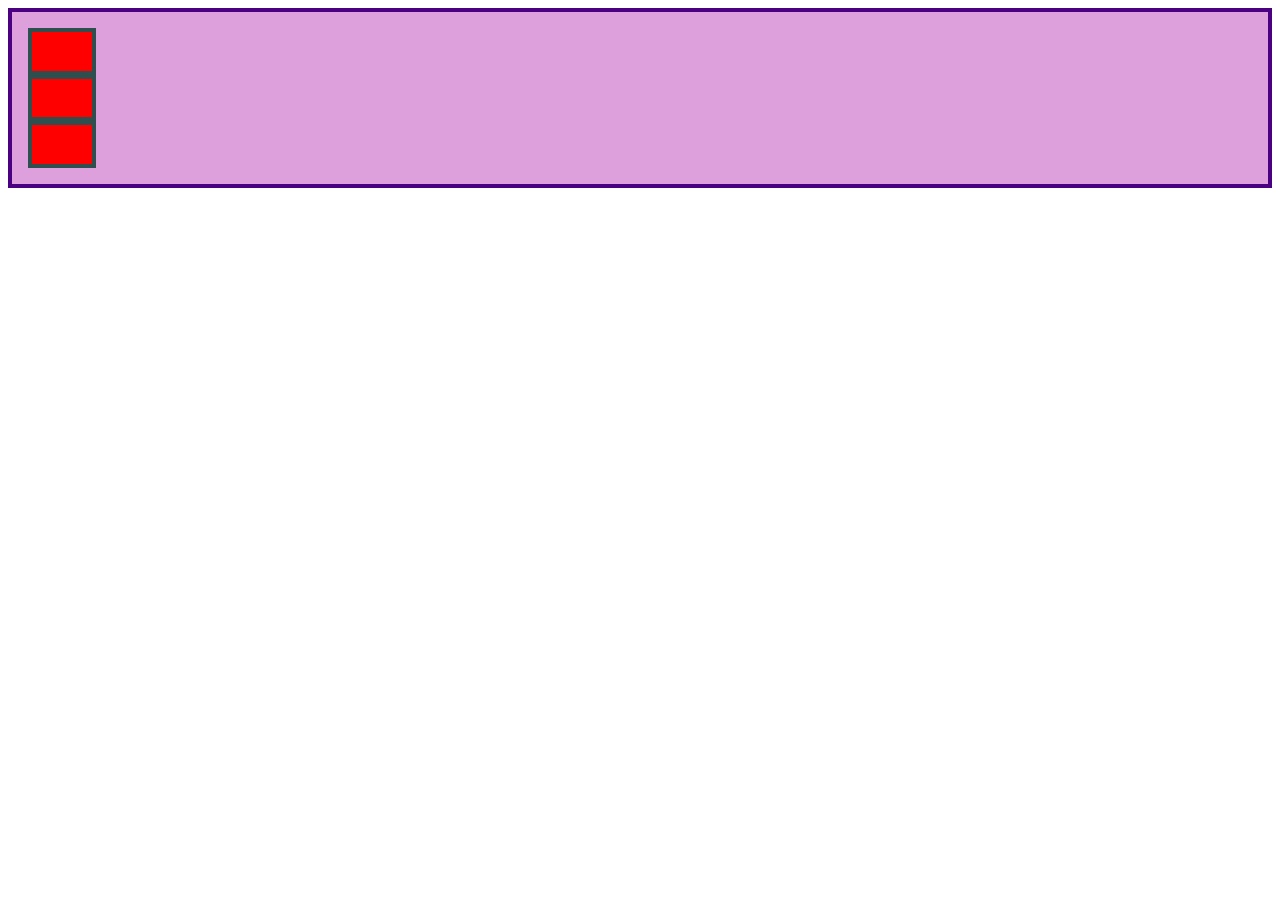
==== index.html @ ccc3b474 "Starting Point and Scrap code" ====
<!DOCTYPE html>
<html lang="en">
  <head>
    <meta charset="UTF-8">
    <meta http-equiv="X-UA-Compatible" content="IE=edge">
    <meta name="viewport" content="width=device-width, initial-scale=1.0">
    <title>Landing Page</title>
    <link rel="stylesheet" href="style.css">
  </head>
  <body>

  <div class="container">
    <div class="item"></div>
    <div class="item"></div>
    <div class="item"></div>
  </div>
  </body>
</html>
---- style.css ----
.container {
  height: 140px;
  padding: 16px;
  background: plum;
  border: 4px solid indigo;
  display: flex;
  flex: 1 0 auto;
  flex-direction: column;
}

.item {
  width: 60px;
  height: 60px;
  border: 4px solid darkslategray;
  background: red;
  
}
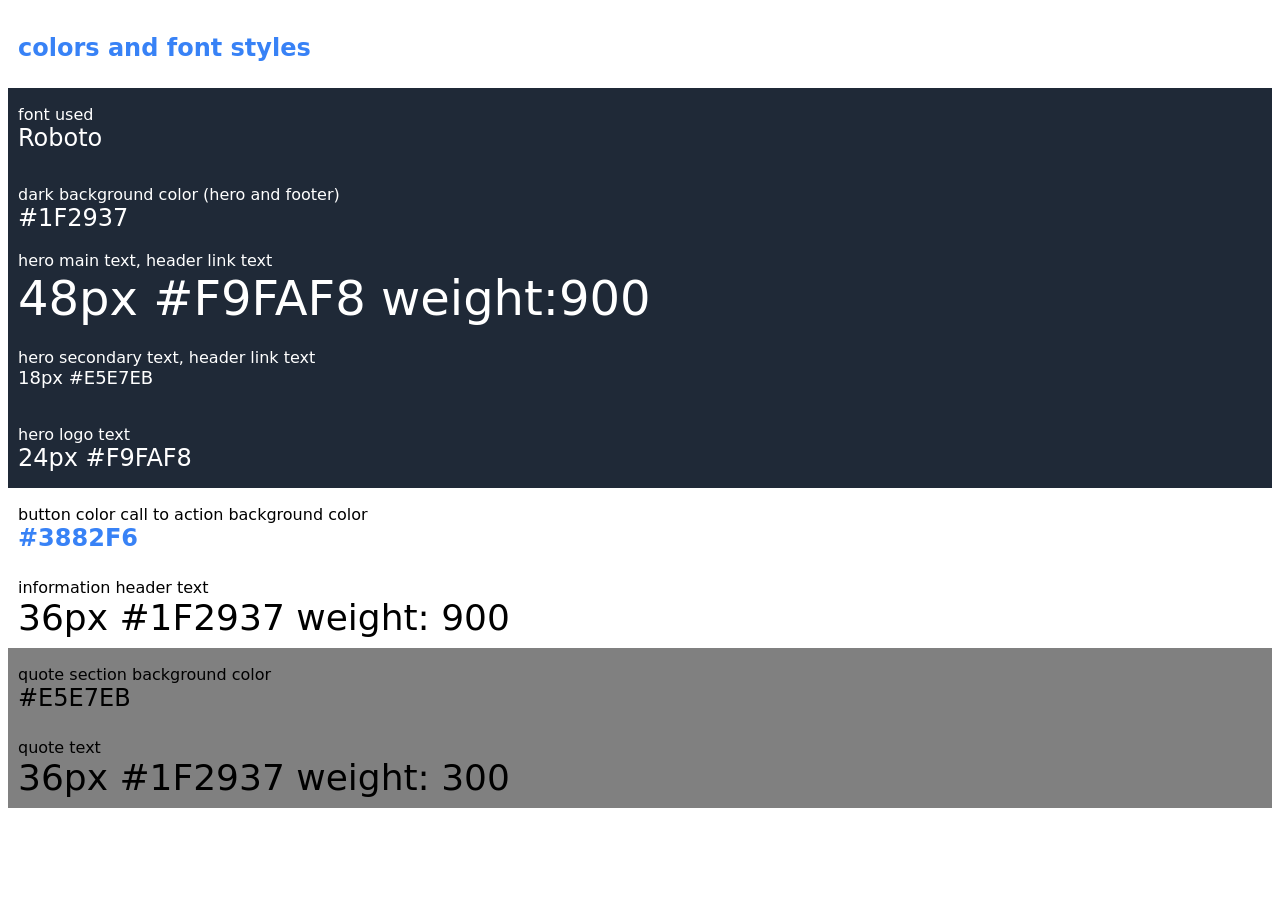
==== commit ef24340e: "Finished creating landing page from image1." ====
--- a/index.html
+++ b/index.html
@@ -9,10 +9,59 @@
   </head>
   <body>
 
-  <div class="container">
-    <div class="item"></div>
-    <div class="item"></div>
-    <div class="item"></div>
-  </div>
+    <div class="flex-container">
+      <div class="item1">
+        <div class="colors1"> colors and font styles</div>
+      </div>
+      <div class="item2">
+        <div class="colors2">
+          <div>font used</div>
+          <div class="med">Roboto</div>
+        </div>
+      </div>
+      <div class="item2">
+        <div class="colors2">
+          <div>dark background color (hero and footer)</div>
+          <div class="med">#1F2937</div>
+        </div>
+      </div>
+      <div class="item2">
+        <div class="colors2">
+          <div> hero main text, header link text</div>
+          <div class="very-large">48px #F9FAF8 weight:900</div>
+        </div>
+      </div>
+      <div class="item2">
+        <div class="colors2">
+          <div> hero secondary text, header link text</div>
+          <div class="small">18px #E5E7EB</div>
+        </div>
+      </div>
+      <div class="item2">
+        <div class="colors2">
+          <div>hero logo text</div>
+          <div class = "med">24px #F9FAF8</div>
+        </div>
+      </div>
+      
+      <div class="item1">
+        <div>button color call to action background color</div>
+        <div class="colors1">#3882F6</div>
+      </div>
+      <div class="item1">
+        <div>information header text</div>
+        <div class = "large">36px #1F2937 weight: 900</div>
+      </div>
+      
+      <div class="item3">
+        <div>quote section background color</div>
+        <div class = "med">#E5E7EB</div>
+      </div>
+      <div class="item3">
+        <div>quote text</div>
+        <div class = "large">36px #1F2937 weight: 300</div>
+      </div>
+    </div>
+    
   </body>
 </html>
--- a/style.css
+++ b/style.css
@@ -1,17 +1,68 @@
-.container {
-  height: 140px;
-  padding: 16px;
-  background: plum;
-  border: 4px solid indigo;
+
+.flex-container {
   display: flex;
-  flex: 1 0 auto;
   flex-direction: column;
+  font-family: system-ui, -apple-system, BlinkMacSystemFont, 'Segoe UI', Roboto, Oxygen, Ubuntu, Cantarell, 'Open Sans', 'Helvetica Neue', sans-serif;
+  align-items: stretch;
+  text-indent: 10px;
+  
 }
 
-.item {
-  width: 60px;
-  height: 60px;
-  border: 4px solid darkslategray;
-  background: red;
+.flex-container .item1 {
+  height: 80px;
+  background: white;
+  align-content: center;
   
-}+}
+
+
+.flex-container .item2 {
+  height: 80px;
+  background: #1F2937;
+  align-content: center;
+
+}
+
+.flex-container .item3 {
+  height: 80px;
+  background: gray;
+  align-content: center;
+
+}
+
+.colors1{
+  color: #3882f6;
+  font-weight: bold;
+  font-size: 24px;
+}
+.colors2{
+  color: white;
+  
+}
+
+.colors3{
+  color: black;
+  
+  
+}
+
+.small{
+  font-size: 18px;
+}
+.med{
+  font-size: 24px;
+}
+.large{
+  font-size: 36px;
+}
+.very-large{
+  font-size: 48px;
+}
+
+.heavy{
+  font-weight: 900;
+}
+
+.light{
+  font-weight: 300;
+}
